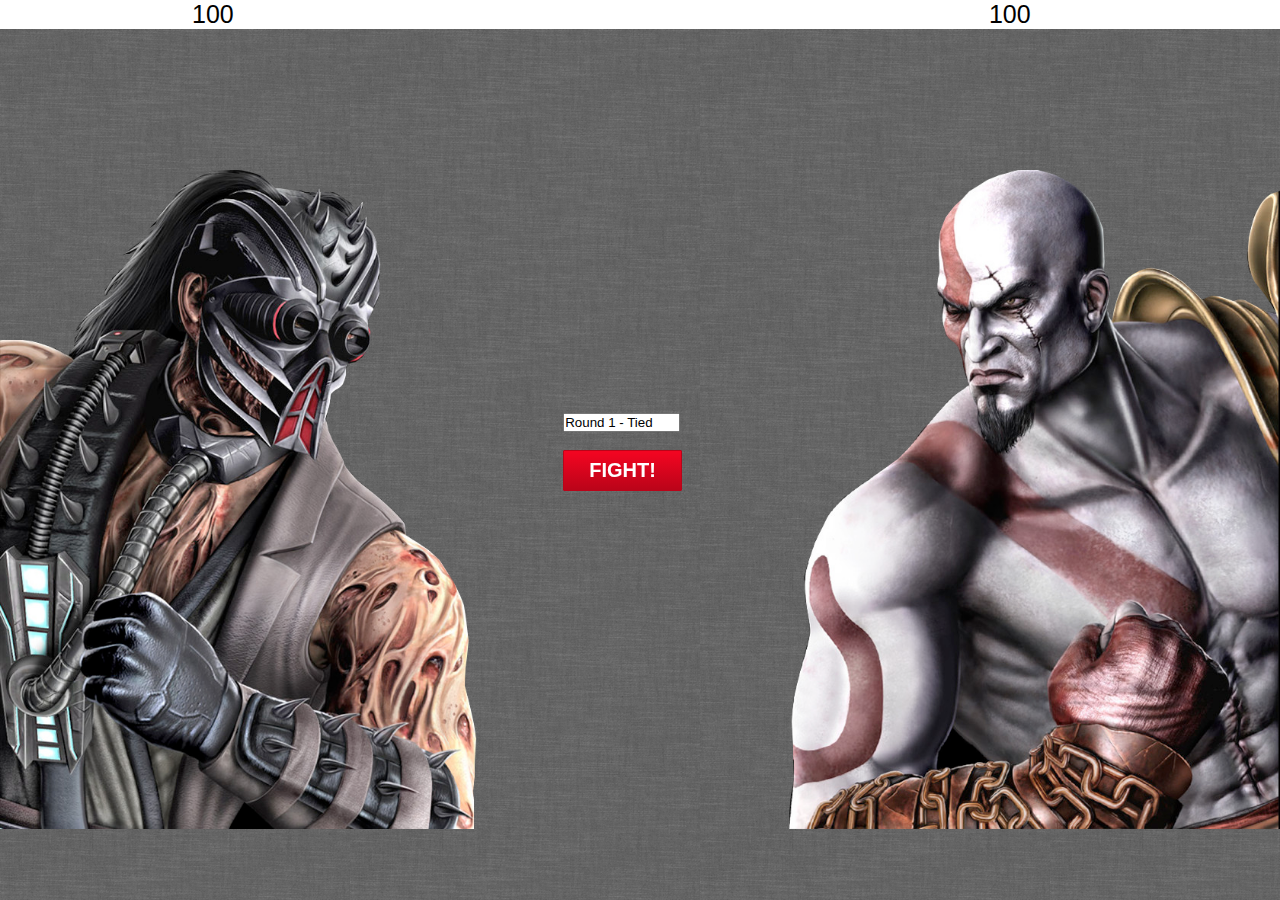
==== Wk2/goal1_duel1/index.html @ 7eeefcc3 "Copied the Duel and Debugging from Wk1 into Wk 2" ====
<!--Jana Nash-Siegle
WPA - 1411_01
O'Loughlin
Wk1 -->

<!DOCTYPE html>
<html>
<head lang="en">

    <meta charset="UTF-8">
    <title>Assignment #1; Duel #1 - PWA</title>
    <link rel="stylesheet" href="css/style.css">
</head>
<body>


<div id="scores">
    <div id="kabal">
        <p>100</p>
    </div>

    <div id="kratos">
        <p>100</p>
    </div>
    <div class="clear"></div>
</div>


<div id="fight_box">

    <div id="fight_btn">
        <form id="round_number">
            <label>
                <input value="Round 1 - Tied"/>
            </label>
        </form><br>

        <a href="#" class="buttonblue">FIGHT!</a>
    </div>

    <div id="fight_bg">
        <img src="images/fight_bg.png">
    </div>
</div>




<script src="js/main.js"></script>
</body>
</html>
---- Wk2/goal1_duel1/css/style.css ----
* {
	margin:0; padding:0;
}

body{
	background: url('../images/grey_wash_wall.png') repeat;
}

#scores{
	background: #fff;
	width: 100%;
	height: 100%;
}

#kabal{
	margin: 0px 0px 0px 15%;
	float:left;
}

#kratos{
	margin: 0px 0px 0px 59%;
	float:left;
}

#kabal p{
	font-family: arial;
	font-size:  25px;
}

#kratos p{
	font-family: arial;
	font-size:  25px;
}

#fight_btn{
	position: absolute;
	z-index: 25;
	margin: 30% 44%;
}

#fight_bg{
	position: fixed;
	z-index: 10;
	-webkit-background-size: cover; /*for webKit*/
    -moz-background-size: cover; /*Mozilla*/
    -o-background-size: cover; /*opera*/
    background-size: cover; /*generic*/
}

#fight_bg img{
	height: 100%;
	width: 100%;
}

.heading{
	color: #1c80b3; 
	font-family: Arial, Helvetica, sans-serif; 
	font-size: 21px;
}

.buttonblue {
	-moz-box-shadow:inset 0px 1px 0px 0px #F20521;
	-webkit-box-shadow:inset 0px 1px 0px 0px #F20521;
	box-shadow:inset 0px 1px 0px 0px #F20521;
	background:-webkit-gradient( linear, left top, left bottom, color-stop(0.05, #F20521), color-stop(1, #BA0419) );
	background:-moz-linear-gradient( center top, #F20521 5%, #BA0419 100% );
	filter:progid:DXImageTransform.Microsoft.gradient(startColorstr='#40a3d7', endColorstr='#1b7fb3');
	background-color:#1b7fb3;
	-moz-border-radius:1px;
	-webkit-border-radius:1px;
	border-radius:1px;
	border:1px solid #BA0419;
	display:inline-block;
	color:#ffffff !important;
	font-family:'Open Sans',arial;
	font-size:20px;
	font-weight:bold;
	padding:8px 25px;
	text-decoration:none;
}

.buttonblue:hover {
	background:-webkit-gradient( linear, left top, left bottom, color-stop(0.05, #BA0419), color-stop(1, #F20521) );
	background:-moz-linear-gradient( center top, #BA0419 5%, #F20521 100% );
	filter:progid:DXImageTransform.Microsoft.gradient(startColorstr='#1b7fb3', endColorstr='#40a3d7');
	background-color:#BA0419;
	text-decoration:none !important;	
}

.buttonblue:active {
	position:relative;
	top:1px;
}

#round_number input{
	width: 113px;
}

.clear{
	clear: both;
}
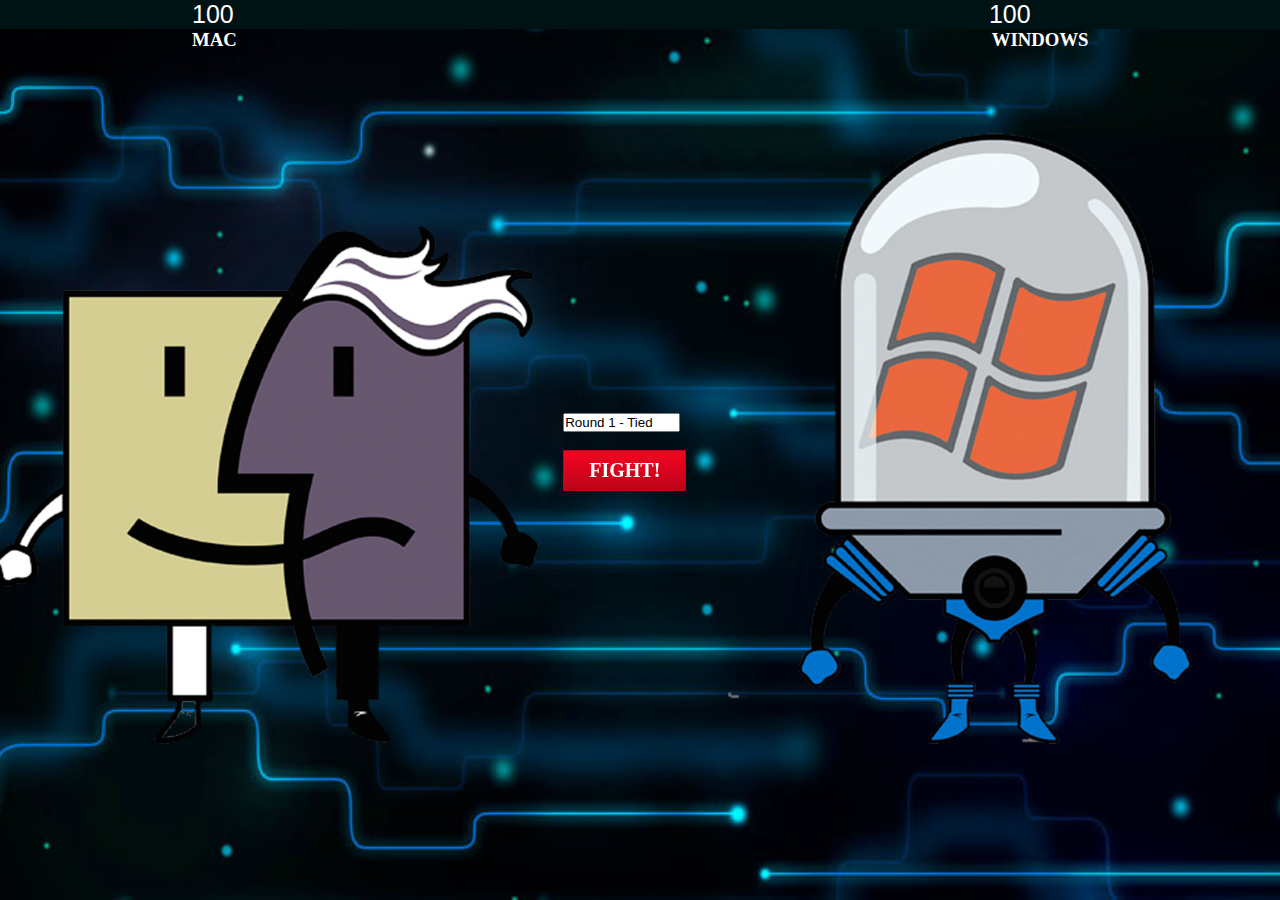
==== commit 88e566d5: "Duel" ====
--- a/Wk2/goal1_duel1/index.html
+++ b/Wk2/goal1_duel1/index.html
@@ -1,7 +1,7 @@
 <!--Jana Nash-Siegle
 WPA - 1411_01
 O'Loughlin
-Wk1 -->
+Wk2 -->
 
 <!DOCTYPE html>
 <html>
@@ -15,18 +15,28 @@
 
 
 <div id="scores">
+
     <div id="kabal">
         <p>100</p>
     </div>
 
+
     <div id="kratos">
         <p>100</p>
+
     </div>
     <div class="clear"></div>
 </div>
 
 
 <div id="fight_box">
+    <div id="kabal">
+        <h3>MAC</h3>
+    </div>
+
+    <div id="kratos">
+        <h3>WINDOWS</h3>
+</div>
 
     <div id="fight_btn">
         <form id="round_number">
--- a/Wk2/goal1_duel1/css/style.css
+++ b/Wk2/goal1_duel1/css/style.css
@@ -3,32 +3,46 @@
 }
 
 body{
-	background: url('../images/grey_wash_wall.png') repeat;
+	background: url('../images/circuit.jpg') no-repeat fixed center;
+	background-size: cover;
+
 }
 
 #scores{
-	background: #fff;
+	background: #011214;
 	width: 100%;
 	height: 100%;
+	font-family: "Lucida Sans Unicode", "Lucida Grande", sans-serif;
+	color: #ffffff;
+
 }
 
 #kabal{
 	margin: 0px 0px 0px 15%;
 	float:left;
+	color: #ffffff;
 }
 
 #kratos{
 	margin: 0px 0px 0px 59%;
 	float:left;
+	color: #ffffff;
+}
+
+#duel{
+	margin: 0px 0px 0px 0px;
+	text-align: center;
+
+
 }
 
 #kabal p{
-	font-family: arial;
+	/*font-family: arial;*/
 	font-size:  25px;
 }
 
 #kratos p{
-	font-family: arial;
+	/*font-family: arial;*/
 	font-size:  25px;
 }
 
@@ -40,7 +54,7 @@
 
 #fight_bg{
 	position: fixed;
-	z-index: 10;
+	/*z-index: 10;*/
 	-webkit-background-size: cover; /*for webKit*/
     -moz-background-size: cover; /*Mozilla*/
     -o-background-size: cover; /*opera*/
@@ -53,8 +67,8 @@
 }
 
 .heading{
-	color: #1c80b3; 
-	font-family: Arial, Helvetica, sans-serif; 
+	color: #ffffff;
+	font-family: "Lucida Sans Unicode", "Lucida Grande", sans-serif;
 	font-size: 21px;
 }
 
@@ -72,7 +86,7 @@
 	border:1px solid #BA0419;
 	display:inline-block;
 	color:#ffffff !important;
-	font-family:'Open Sans',arial;
+	/*font-family:'Open Sans',arial;*/
 	font-size:20px;
 	font-weight:bold;
 	padding:8px 25px;
